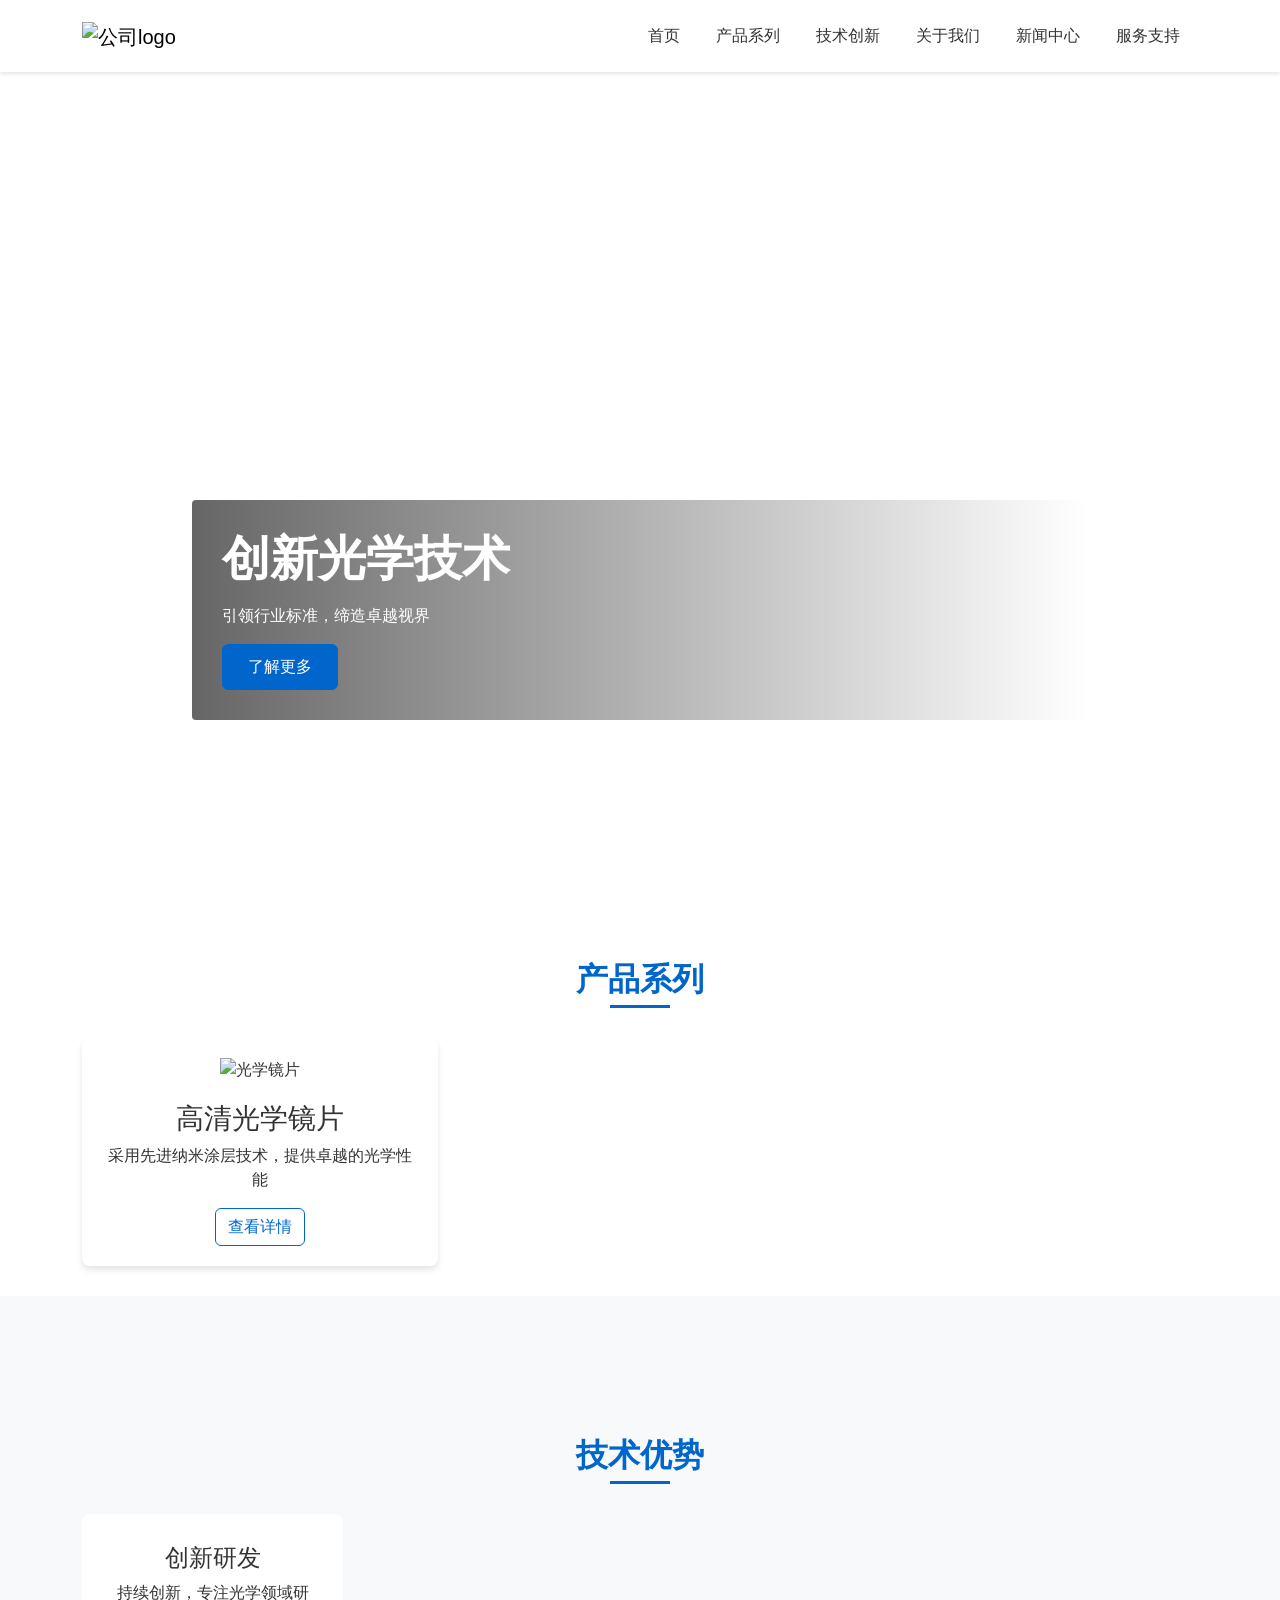
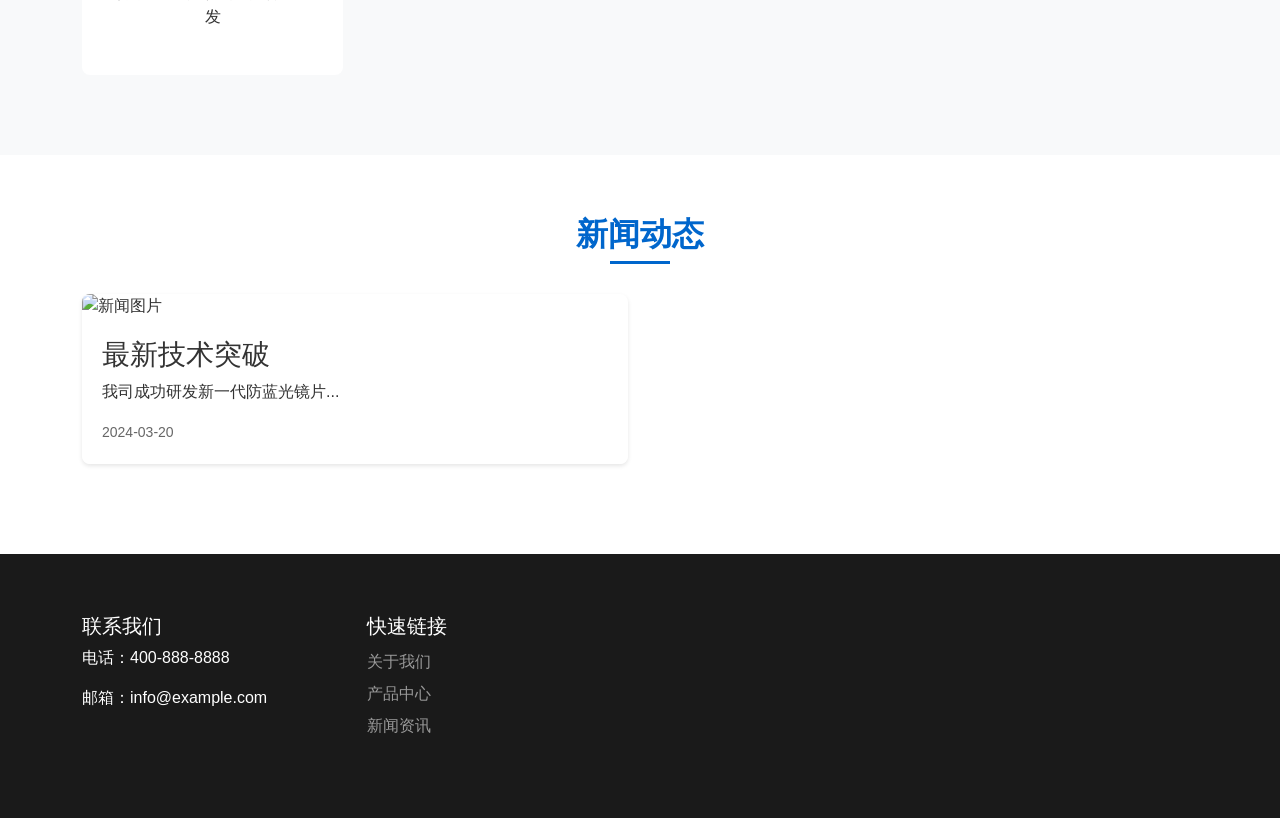
==== jingzhiguanwang/index.html @ d4abd616 "Add files via upload" ====
<!DOCTYPE html>
<html lang="zh-CN">
<head>
    <meta charset="UTF-8">
    <meta name="viewport" content="width=device-width, initial-scale=1.0">
    <title>光学科技 - 专业镜片制造商</title>
    <link rel="stylesheet" href="https://cdn.jsdelivr.net/npm/bootstrap@5.3.0/dist/css/bootstrap.min.css">
    <link rel="stylesheet" href="styles.css">
</head>
<body>
    <!-- 导航栏 -->
    <nav class="navbar navbar-expand-lg navbar-light bg-white fixed-top">
        <div class="container">
            <a class="navbar-brand" href="#">
                <img src="https://via.placeholder.com/120x40?text=LOGO" alt="公司logo" height="40">
            </a>
            <button class="navbar-toggler" type="button" data-bs-toggle="collapse" data-bs-target="#navbarNav">
                <span class="navbar-toggler-icon"></span>
            </button>
            <div class="collapse navbar-collapse" id="navbarNav">
                <ul class="navbar-nav ms-auto">
                    <li class="nav-item"><a class="nav-link" href="#">首页</a></li>
                    <li class="nav-item"><a class="nav-link" href="#">产品系列</a></li>
                    <li class="nav-item"><a class="nav-link" href="#">技术创新</a></li>
                    <li class="nav-item"><a class="nav-link" href="#">关于我们</a></li>
                    <li class="nav-item"><a class="nav-link" href="#">新闻中心</a></li>
                    <li class="nav-item"><a class="nav-link" href="#">服务支持</a></li>
                </ul>
            </div>
        </div>
    </nav>

    <!-- 首页轮播图 -->
    <div id="heroCarousel" class="carousel slide" data-bs-ride="carousel">
        <div class="carousel-inner">
            <div class="carousel-item active">
                <img src="https://via.placeholder.com/1920x800?text=Banner" class="d-block w-100" alt="高科技镜片">
                <div class="carousel-caption">
                    <h1>创新光学技术</h1>
                    <p>引领行业标准，缔造卓越视界</p>
                    <button class="btn btn-primary">了解更多</button>
                </div>
            </div>
            <!-- 可以添加更多轮播项 -->
        </div>
    </div>

    <!-- 产品系列 -->
    <section class="products-section">
        <div class="container">
            <h2 class="section-title">产品系列</h2>
            <div class="row">
                <div class="col-md-4">
                    <div class="product-card">
                        <img src="https://via.placeholder.com/400x300?text=Product" alt="光学镜片">
                        <h3>高清光学镜片</h3>
                        <p>采用先进纳米涂层技术，提供卓越的光学性能</p>
                        <a href="#" class="btn btn-outline-primary">查看详情</a>
                    </div>
                </div>
                <!-- 可以添加更多产品卡片 -->
            </div>
        </div>
    </section>

    <!-- 技术优势 -->
    <section class="tech-section bg-light">
        <div class="container">
            <h2 class="section-title">技术优势</h2>
            <div class="row">
                <div class="col-md-3">
                    <div class="tech-card">
                        <i class="icon-innovation"></i>
                        <h4>创新研发</h4>
                        <p>持续创新，专注光学领域研发</p>
                    </div>
                </div>
                <!-- 可以添加更多技术优势卡片 -->
            </div>
        </div>
    </section>

    <!-- 新闻动态 -->
    <section class="news-section">
        <div class="container">
            <h2 class="section-title">新闻动态</h2>
            <div class="row">
                <div class="col-md-6">
                    <div class="news-card">
                        <img src="https://via.placeholder.com/600x400?text=News" alt="新闻图片">
                        <div class="news-content">
                            <h3>最新技术突破</h3>
                            <p>我司成功研发新一代防蓝光镜片...</p>
                            <span class="date">2024-03-20</span>
                        </div>
                    </div>
                </div>
                <!-- 可以添加更多新闻卡片 -->
            </div>
        </div>
    </section>

    <!-- 页脚 -->
    <footer class="footer">
        <div class="container">
            <div class="row">
                <div class="col-md-3">
                    <h5>联系我们</h5>
                    <p>电话：400-888-8888</p>
                    <p>邮箱：info@example.com</p>
                </div>
                <div class="col-md-3">
                    <h5>快速链接</h5>
                    <ul class="footer-links">
                        <li><a href="#">关于我们</a></li>
                        <li><a href="#">产品中心</a></li>
                        <li><a href="#">新闻资讯</a></li>
                    </ul>
                </div>
                <!-- 可以添加更多页脚内容 -->
            </div>
        </div>
    </footer>

    <script src="https://cdn.jsdelivr.net/npm/bootstrap@5.3.0/dist/js/bootstrap.bundle.min.js"></script>
    <script src="main.js"></script>
</body>
</html>
---- jingzhiguanwang/styles.css ----
/* 全局样式 */
body {
    font-family: 'Microsoft YaHei', sans-serif;
    color: #333;
}

/* 导航栏样式 */
.navbar {
    box-shadow: 0 2px 4px rgba(0,0,0,0.1);
    background-color: #fff !important;
    padding: 15px 0;
}

.nav-link {
    font-size: 16px;
    margin: 0 10px;
    color: #333 !important;
    position: relative;
    transition: color 0.3s ease;
}

/* 导航栏悬停效果 */
.nav-link::after {
    content: '';
    position: absolute;
    width: 0;
    height: 2px;
    bottom: -5px;
    left: 50%;
    background-color: #0066cc;
    transition: all 0.3s ease;
    transform: translateX(-50%);
}

.nav-link:hover {
    color: #0066cc !important;
}

.nav-link:hover::after {
    width: 100%;
}

/* 按钮样式 */
.btn-primary {
    background-color: #0066cc;
    border-color: #0066cc;
    padding: 10px 25px;
    transition: all 0.3s ease;
}

.btn-primary:hover {
    background-color: #0052a3;
    border-color: #0052a3;
    transform: translateY(-2px);
}

.btn-outline-primary {
    color: #0066cc;
    border-color: #0066cc;
    transition: all 0.3s ease;
}

.btn-outline-primary:hover {
    background-color: #0066cc;
    border-color: #0066cc;
    transform: translateY(-2px);
}

/* 轮播图样式 */
.carousel-item {
    height: 100vh;
}

.carousel-item img {
    object-fit: cover;
    height: 100%;
}

.carousel-caption {
    bottom: 20%;
    text-align: left;
    background: linear-gradient(90deg, rgba(0,0,0,0.6) 0%, rgba(0,0,0,0) 100%);
    padding: 30px;
    border-radius: 4px;
}

.carousel-caption h1 {
    font-size: 3rem;
    font-weight: bold;
    margin-bottom: 1rem;
}

/* 产品卡片样式 */
.section-title {
    text-align: center;
    margin: 60px 0 40px;
    font-weight: bold;
    color: #0066cc;
    position: relative;
}

.section-title::after {
    content: '';
    position: absolute;
    width: 60px;
    height: 3px;
    background-color: #0066cc;
    bottom: -10px;
    left: 50%;
    transform: translateX(-50%);
}

.product-card {
    padding: 20px;
    text-align: center;
    transition: transform 0.3s;
    margin-bottom: 30px;
    background: #fff;
    border-radius: 8px;
    box-shadow: 0 4px 6px rgba(0,0,0,0.1);
}

.product-card:hover {
    transform: translateY(-10px);
    box-shadow: 0 8px 15px rgba(0,0,0,0.1);
}

.product-card img {
    width: 100%;
    margin-bottom: 20px;
}

/* 技术优势样式 */
.tech-section {
    padding: 80px 0;
    background-color: #f8f9fa;
}

.tech-card {
    text-align: center;
    padding: 30px;
    background: #fff;
    border-radius: 8px;
    transition: all 0.3s ease;
}

.tech-card:hover {
    transform: translateY(-5px);
    box-shadow: 0 4px 10px rgba(0,0,0,0.1);
}

/* 新闻卡片样式 */
.news-card {
    margin-bottom: 30px;
    box-shadow: 0 2px 4px rgba(0,0,0,0.1);
    border-radius: 8px;
    overflow: hidden;
    transition: all 0.3s ease;
}

.news-card:hover {
    transform: translateY(-5px);
    box-shadow: 0 4px 15px rgba(0,0,0,0.1);
}

.news-content {
    padding: 20px;
    background: #fff;
}

.date {
    color: #666;
    font-size: 14px;
}

/* 页脚样式 */
.footer {
    background: #1a1a1a;
    color: #fff;
    padding: 60px 0;
    margin-top: 60px;
}

.footer-links {
    list-style: none;
    padding: 0;
}

.footer-links a {
    color: #999;
    text-decoration: none;
    line-height: 2;
    transition: color 0.3s ease;
}

.footer-links a:hover {
    color: #fff;
}

/* 响应式调整 */
@media (max-width: 768px) {
    .carousel-caption h1 {
        font-size: 2rem;
    }
    
    .section-title {
        font-size: 1.8rem;
    }
}
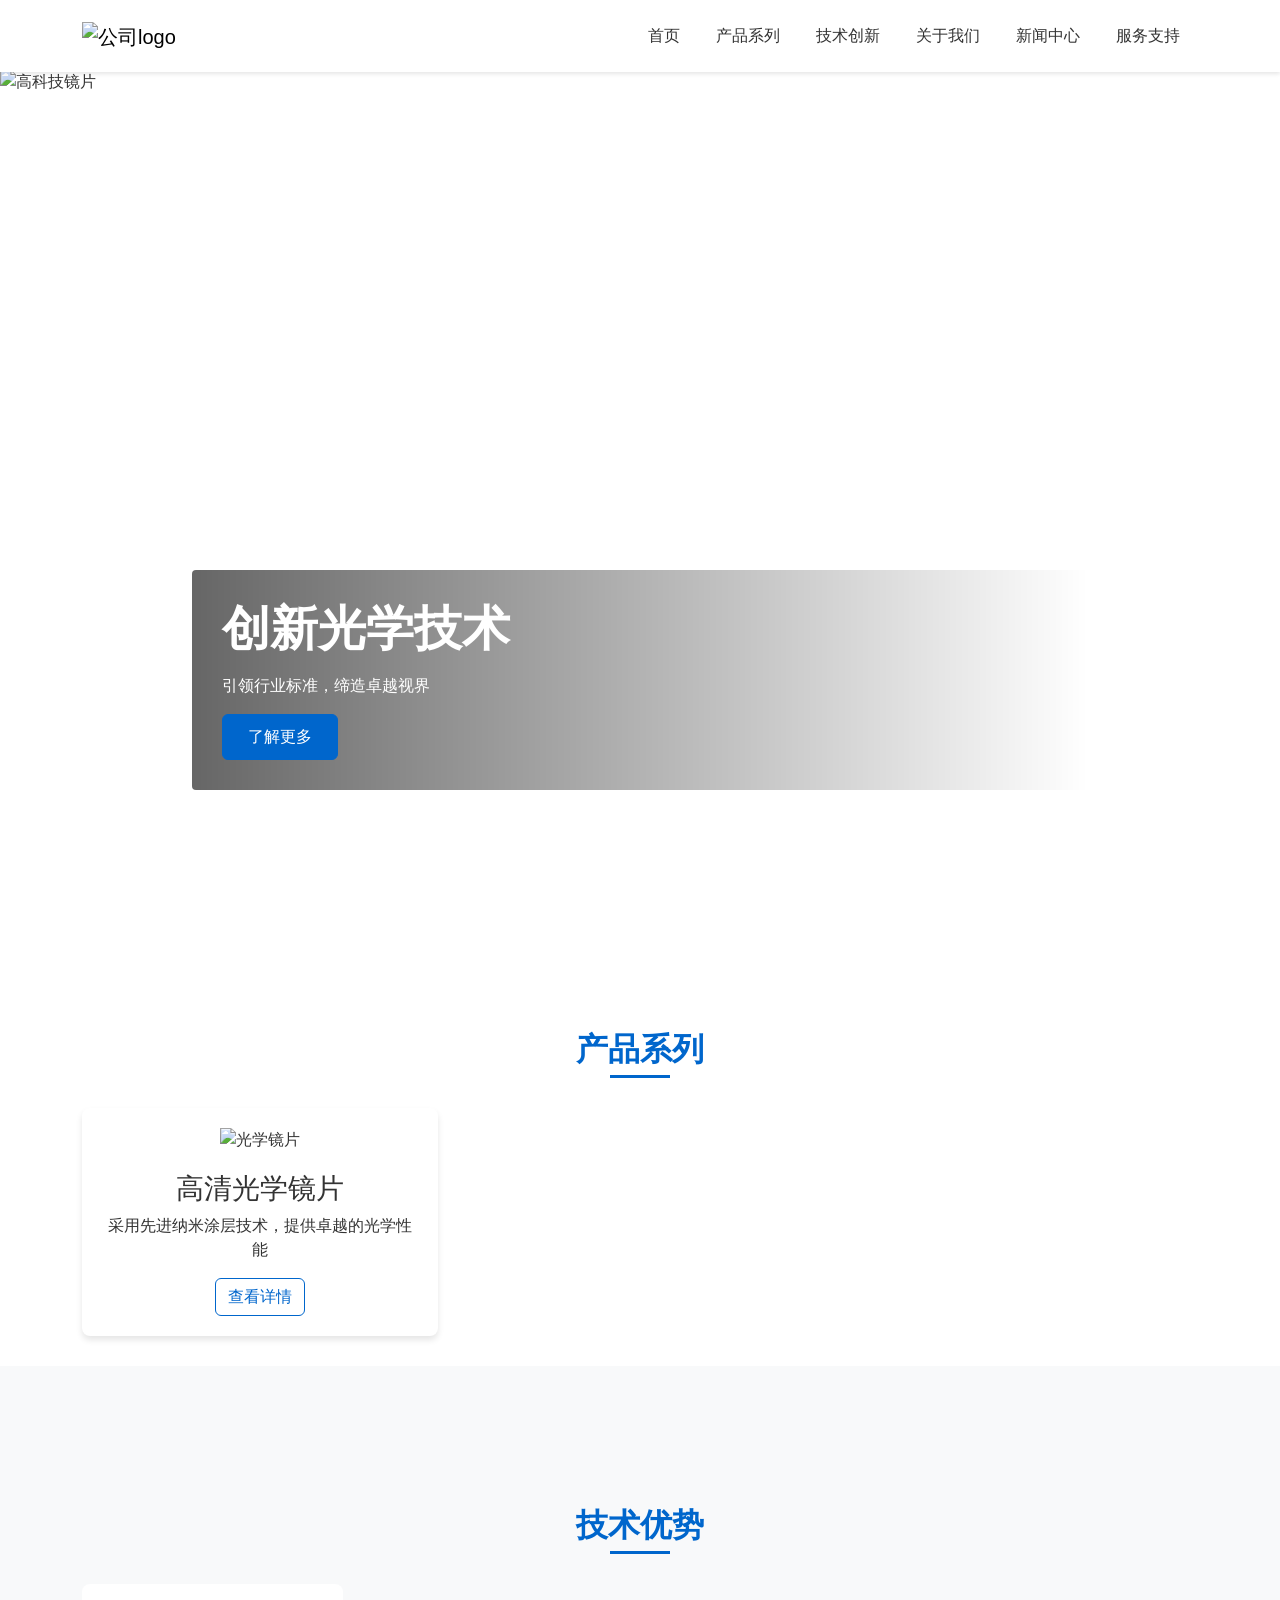
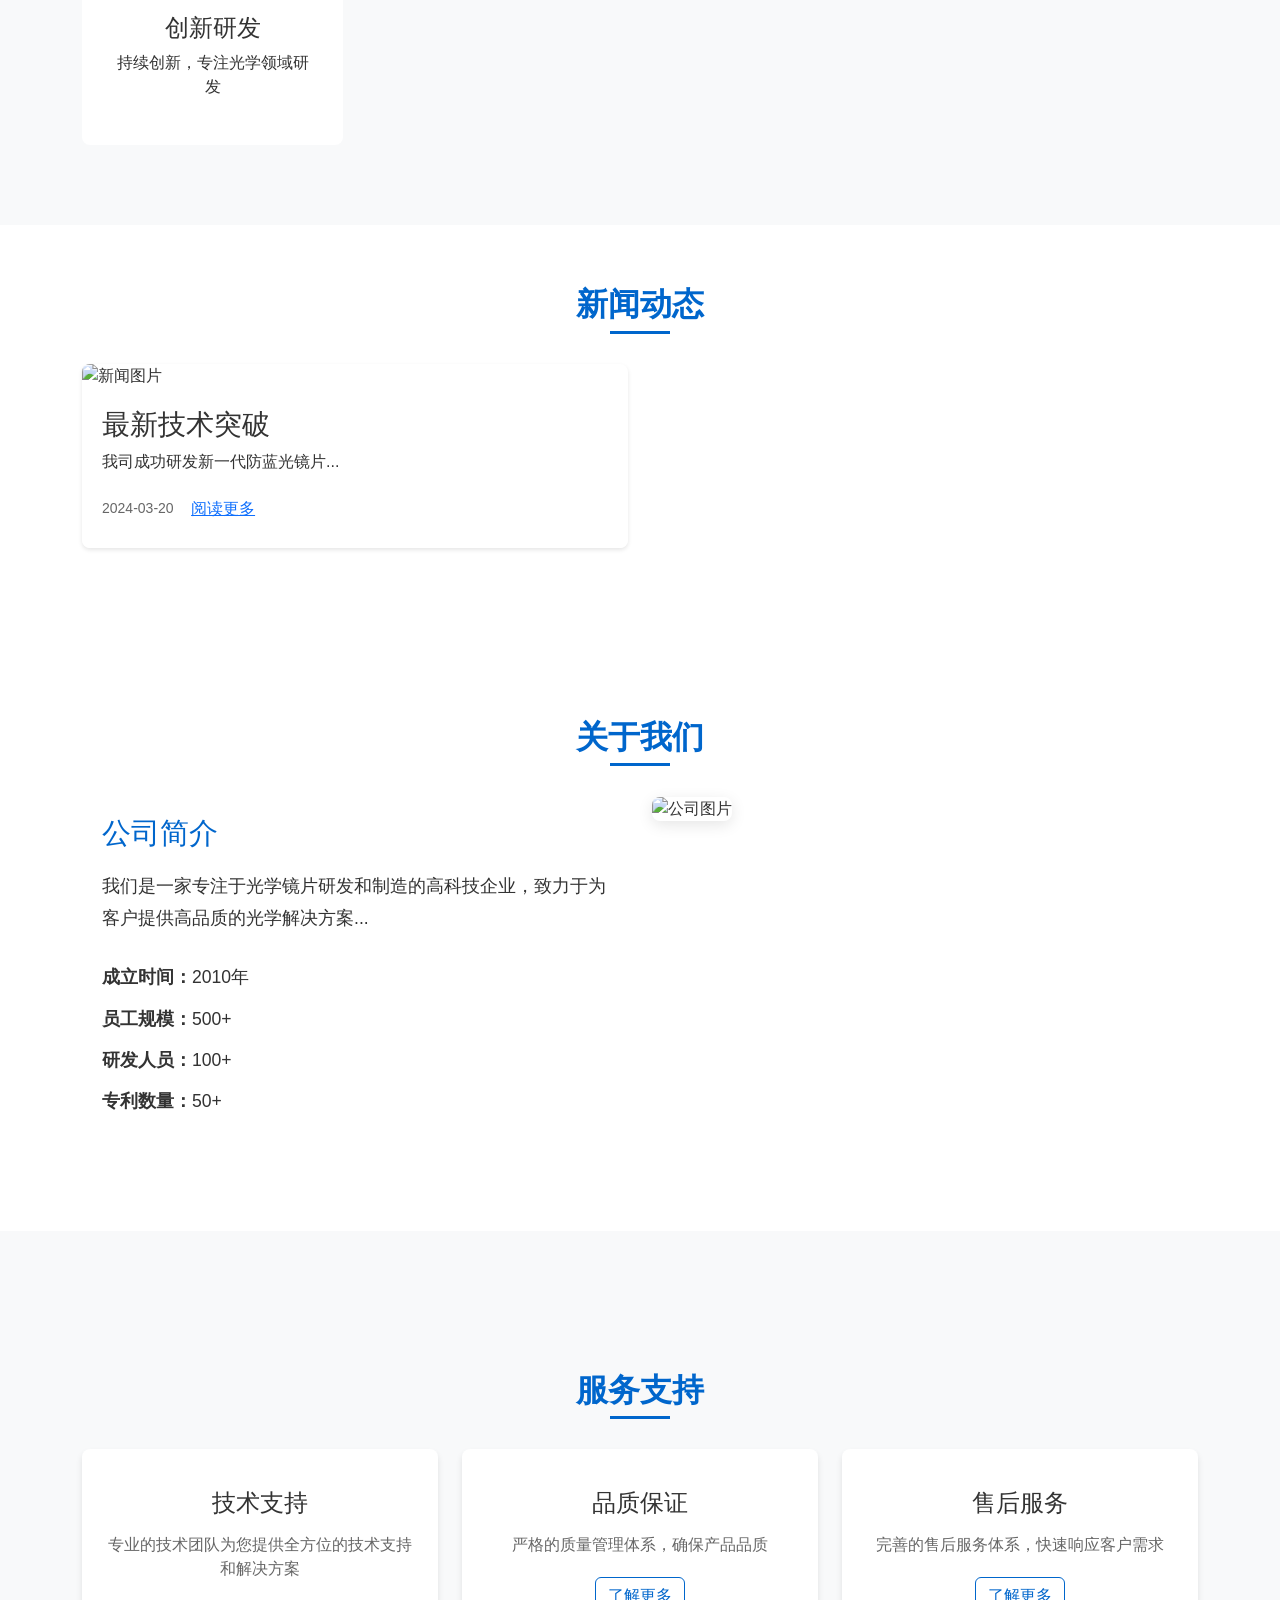
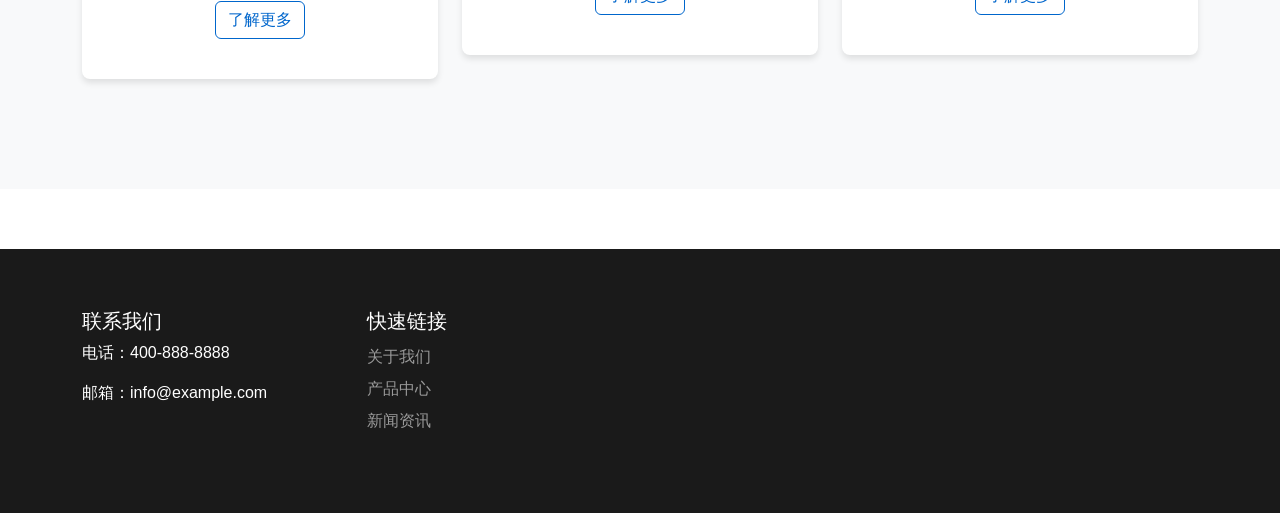
==== commit 493437a0: "Add files via upload" ====
--- a/jingzhiguanwang/index.html
+++ b/jingzhiguanwang/index.html
@@ -4,7 +4,7 @@
     <meta charset="UTF-8">
     <meta name="viewport" content="width=device-width, initial-scale=1.0">
     <title>光学科技 - 专业镜片制造商</title>
-    <link rel="stylesheet" href="https://cdn.jsdelivr.net/npm/bootstrap@5.3.0/dist/css/bootstrap.min.css">
+    <link href="https://cdn.bootcdn.net/ajax/libs/bootstrap/5.3.0/css/bootstrap.min.css" rel="stylesheet">
     <link rel="stylesheet" href="styles.css">
 </head>
 <body>
@@ -19,19 +19,19 @@
             </button>
             <div class="collapse navbar-collapse" id="navbarNav">
                 <ul class="navbar-nav ms-auto">
-                    <li class="nav-item"><a class="nav-link" href="#">首页</a></li>
-                    <li class="nav-item"><a class="nav-link" href="#">产品系列</a></li>
-                    <li class="nav-item"><a class="nav-link" href="#">技术创新</a></li>
-                    <li class="nav-item"><a class="nav-link" href="#">关于我们</a></li>
-                    <li class="nav-item"><a class="nav-link" href="#">新闻中心</a></li>
-                    <li class="nav-item"><a class="nav-link" href="#">服务支持</a></li>
+                    <li class="nav-item"><a class="nav-link" href="#home">首页</a></li>
+                    <li class="nav-item"><a class="nav-link" href="#products">产品系列</a></li>
+                    <li class="nav-item"><a class="nav-link" href="#technology">技术创新</a></li>
+                    <li class="nav-item"><a class="nav-link" href="#about">关于我们</a></li>
+                    <li class="nav-item"><a class="nav-link" href="#news">新闻中心</a></li>
+                    <li class="nav-item"><a class="nav-link" href="#service">服务支持</a></li>
                 </ul>
             </div>
         </div>
     </nav>
 
     <!-- 首页轮播图 -->
-    <div id="heroCarousel" class="carousel slide" data-bs-ride="carousel">
+    <div id="home" class="carousel slide" data-bs-ride="carousel">
         <div class="carousel-inner">
             <div class="carousel-item active">
                 <img src="https://via.placeholder.com/1920x800?text=Banner" class="d-block w-100" alt="高科技镜片">
@@ -46,7 +46,7 @@
     </div>
 
     <!-- 产品系列 -->
-    <section class="products-section">
+    <section id="products" class="products-section">
         <div class="container">
             <h2 class="section-title">产品系列</h2>
             <div class="row">
@@ -55,7 +55,7 @@
                         <img src="https://via.placeholder.com/400x300?text=Product" alt="光学镜片">
                         <h3>高清光学镜片</h3>
                         <p>采用先进纳米涂层技术，提供卓越的光学性能</p>
-                        <a href="#" class="btn btn-outline-primary">查看详情</a>
+                        <a href="products/detail.html" class="btn btn-outline-primary">查看详情</a>
                     </div>
                 </div>
                 <!-- 可以添加更多产品卡片 -->
@@ -64,7 +64,7 @@
     </section>
 
     <!-- 技术优势 -->
-    <section class="tech-section bg-light">
+    <section id="technology" class="tech-section bg-light">
         <div class="container">
             <h2 class="section-title">技术优势</h2>
             <div class="row">
@@ -81,7 +81,7 @@
     </section>
 
     <!-- 新闻动态 -->
-    <section class="news-section">
+    <section id="news" class="news-section">
         <div class="container">
             <h2 class="section-title">新闻动态</h2>
             <div class="row">
@@ -92,10 +92,70 @@
                             <h3>最新技术突破</h3>
                             <p>我司成功研发新一代防蓝光镜片...</p>
                             <span class="date">2024-03-20</span>
+                            <a href="news/detail.html" class="btn btn-link">阅读更多</a>
                         </div>
                     </div>
                 </div>
                 <!-- 可以添加更多新闻卡片 -->
+            </div>
+        </div>
+    </section>
+
+    <!-- 关于我们 -->
+    <section id="about" class="about-section">
+        <div class="container">
+            <h2 class="section-title">关于我们</h2>
+            <div class="row">
+                <div class="col-md-6">
+                    <div class="about-content">
+                        <h3>公司简介</h3>
+                        <p>我们是一家专注于光学镜片研发和制造的高科技企业，致力于为客户提供高品质的光学解决方案...</p>
+                        <ul class="about-features">
+                            <li><strong>成立时间：</strong>2010年</li>
+                            <li><strong>员工规模：</strong>500+</li>
+                            <li><strong>研发人员：</strong>100+</li>
+                            <li><strong>专利数量：</strong>50+</li>
+                        </ul>
+                    </div>
+                </div>
+                <div class="col-md-6">
+                    <div class="about-image">
+                        <img src="https://via.placeholder.com/600x400?text=About" alt="公司图片">
+                    </div>
+                </div>
+            </div>
+        </div>
+    </section>
+
+    <!-- 服务支持 -->
+    <section id="service" class="service-section bg-light">
+        <div class="container">
+            <h2 class="section-title">服务支持</h2>
+            <div class="row">
+                <div class="col-md-4">
+                    <div class="service-card">
+                        <i class="icon-support"></i>
+                        <h3>技术支持</h3>
+                        <p>专业的技术团队为您提供全方位的技术支持和解决方案</p>
+                        <a href="#" class="btn btn-outline-primary">了解更多</a>
+                    </div>
+                </div>
+                <div class="col-md-4">
+                    <div class="service-card">
+                        <i class="icon-quality"></i>
+                        <h3>品质保证</h3>
+                        <p>严格的质量管理体系，确保产品品质</p>
+                        <a href="#" class="btn btn-outline-primary">了解更多</a>
+                    </div>
+                </div>
+                <div class="col-md-4">
+                    <div class="service-card">
+                        <i class="icon-service"></i>
+                        <h3>售后服务</h3>
+                        <p>完善的售后服务体系，快速响应客户需求</p>
+                        <a href="#" class="btn btn-outline-primary">了解更多</a>
+                    </div>
+                </div>
             </div>
         </div>
     </section>
@@ -122,7 +182,7 @@
         </div>
     </footer>
 
-    <script src="https://cdn.jsdelivr.net/npm/bootstrap@5.3.0/dist/js/bootstrap.bundle.min.js"></script>
+    <script src="https://cdn.bootcdn.net/ajax/libs/bootstrap/5.3.0/js/bootstrap.bundle.min.js"></script>
     <script src="main.js"></script>
 </body>
 </html> 
--- a/jingzhiguanwang/styles.css
+++ b/jingzhiguanwang/styles.css
@@ -1,7 +1,12 @@
 /* 全局样式 */
+html {
+    scroll-behavior: smooth;
+}
+
 body {
     font-family: 'Microsoft YaHei', sans-serif;
     color: #333;
+    padding-top: 70px; /* 为固定导航栏留出空间 */
 }
 
 /* 导航栏样式 */
@@ -206,4 +211,81 @@
     .section-title {
         font-size: 1.8rem;
     }
+} 
+
+/* 添加滚动偏移量，防止内容被导航栏遮挡 */
+section {
+    scroll-margin-top: 80px;
+} 
+
+/* 关于我们样式 */
+.about-section {
+    padding: 80px 0;
+}
+
+.about-content {
+    padding: 20px;
+}
+
+.about-content h3 {
+    font-size: 1.8rem;
+    margin-bottom: 20px;
+    color: #0066cc;
+}
+
+.about-content p {
+    font-size: 1.1rem;
+    line-height: 1.8;
+    margin-bottom: 30px;
+}
+
+.about-features {
+    list-style: none;
+    padding: 0;
+}
+
+.about-features li {
+    margin-bottom: 15px;
+    font-size: 1.1rem;
+}
+
+.about-image img {
+    width: 100%;
+    border-radius: 8px;
+    box-shadow: 0 4px 15px rgba(0,0,0,0.1);
+}
+
+/* 服务支持样式 */
+.service-section {
+    padding: 80px 0;
+}
+
+.service-card {
+    text-align: center;
+    padding: 40px 20px;
+    background: #fff;
+    border-radius: 8px;
+    box-shadow: 0 4px 6px rgba(0,0,0,0.1);
+    transition: transform 0.3s;
+    margin-bottom: 30px;
+}
+
+.service-card:hover {
+    transform: translateY(-10px);
+}
+
+.service-card i {
+    font-size: 3rem;
+    color: #0066cc;
+    margin-bottom: 20px;
+}
+
+.service-card h3 {
+    font-size: 1.5rem;
+    margin-bottom: 15px;
+}
+
+.service-card p {
+    color: #666;
+    margin-bottom: 20px;
 } 
